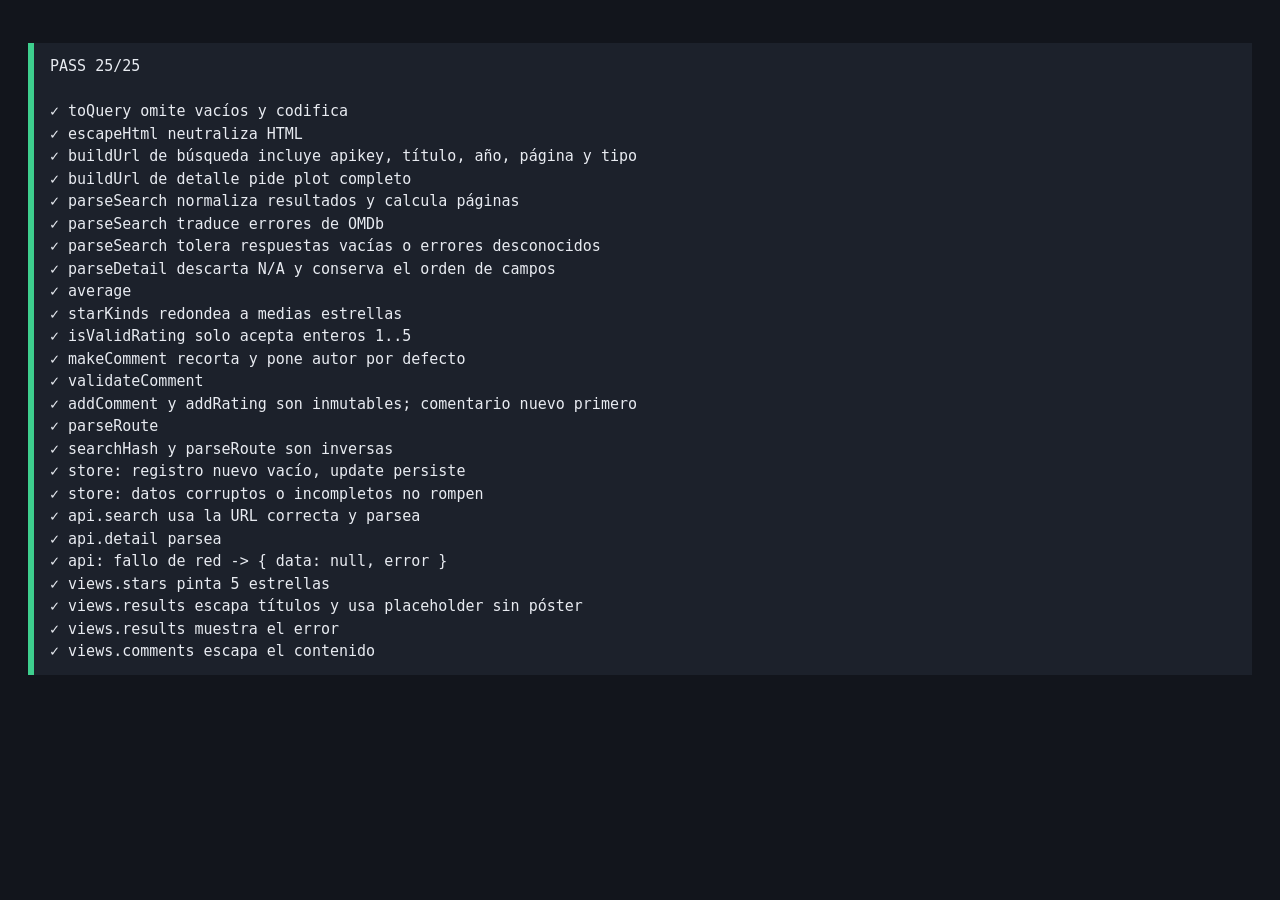
==== tests.html @ 7ac41d40 "App de búsqueda de películas con OMDb: detalle, comentarios y calificación" ====
<!doctype html>
<html lang="es">
<head>
  <meta charset="utf-8">
  <title>Tests</title>
  <style>
    body { font: 15px/1.5 Consolas, monospace; padding: 20px; background: #12151c; color: #e8ebf1; }
    body.pass pre { border-left: 6px solid #3ecf8e; }
    body.fail pre { border-left: 6px solid #ff6b6b; }
    pre { padding: 12px 16px; background: #1c212b; }
  </style>
</head>
<body>
  <pre id="report">Ejecutando…</pre>

  <script src="js/core.js"></script>
  <script src="js/store.js"></script>
  <script src="js/api.js"></script>
  <script src="js/views.js"></script>
  <script src="tests/runner.js"></script>
  <script src="tests/specs.js"></script>
  <script>runTests();</script>
</body>
</html>
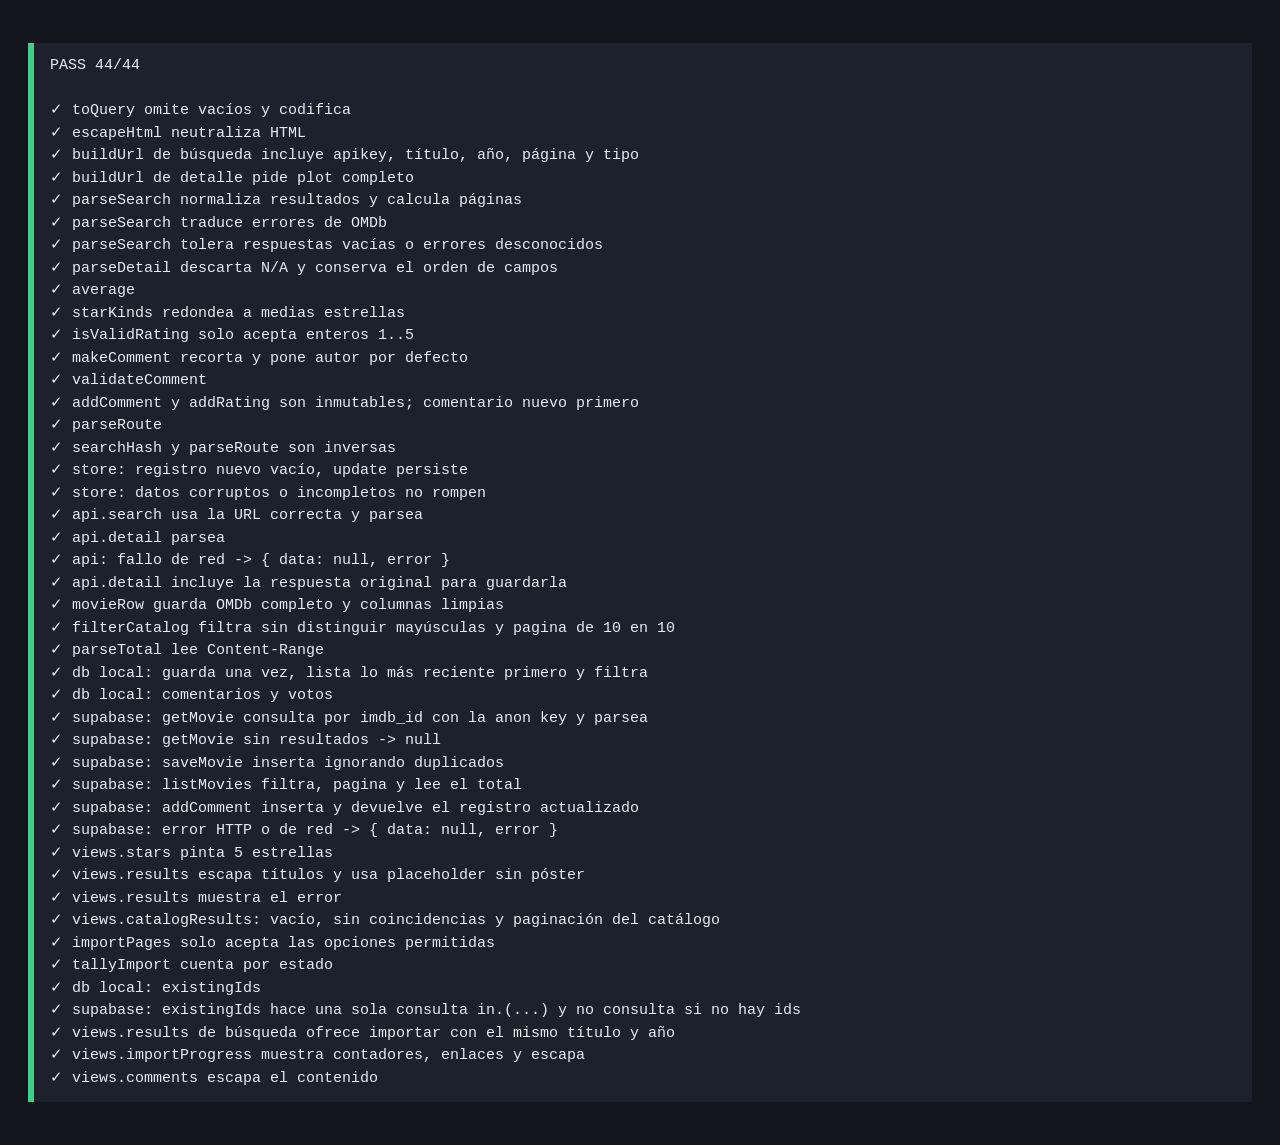
==== commit 4b654219: "Base de datos propia en Supabase: catálogo, importación en lote y carga masiva" ====
--- a/tests.html
+++ b/tests.html
@@ -16,6 +16,7 @@
   <script src="js/core.js"></script>
   <script src="js/store.js"></script>
   <script src="js/api.js"></script>
+  <script src="js/db.js"></script>
   <script src="js/views.js"></script>
   <script src="tests/runner.js"></script>
   <script src="tests/specs.js"></script>
